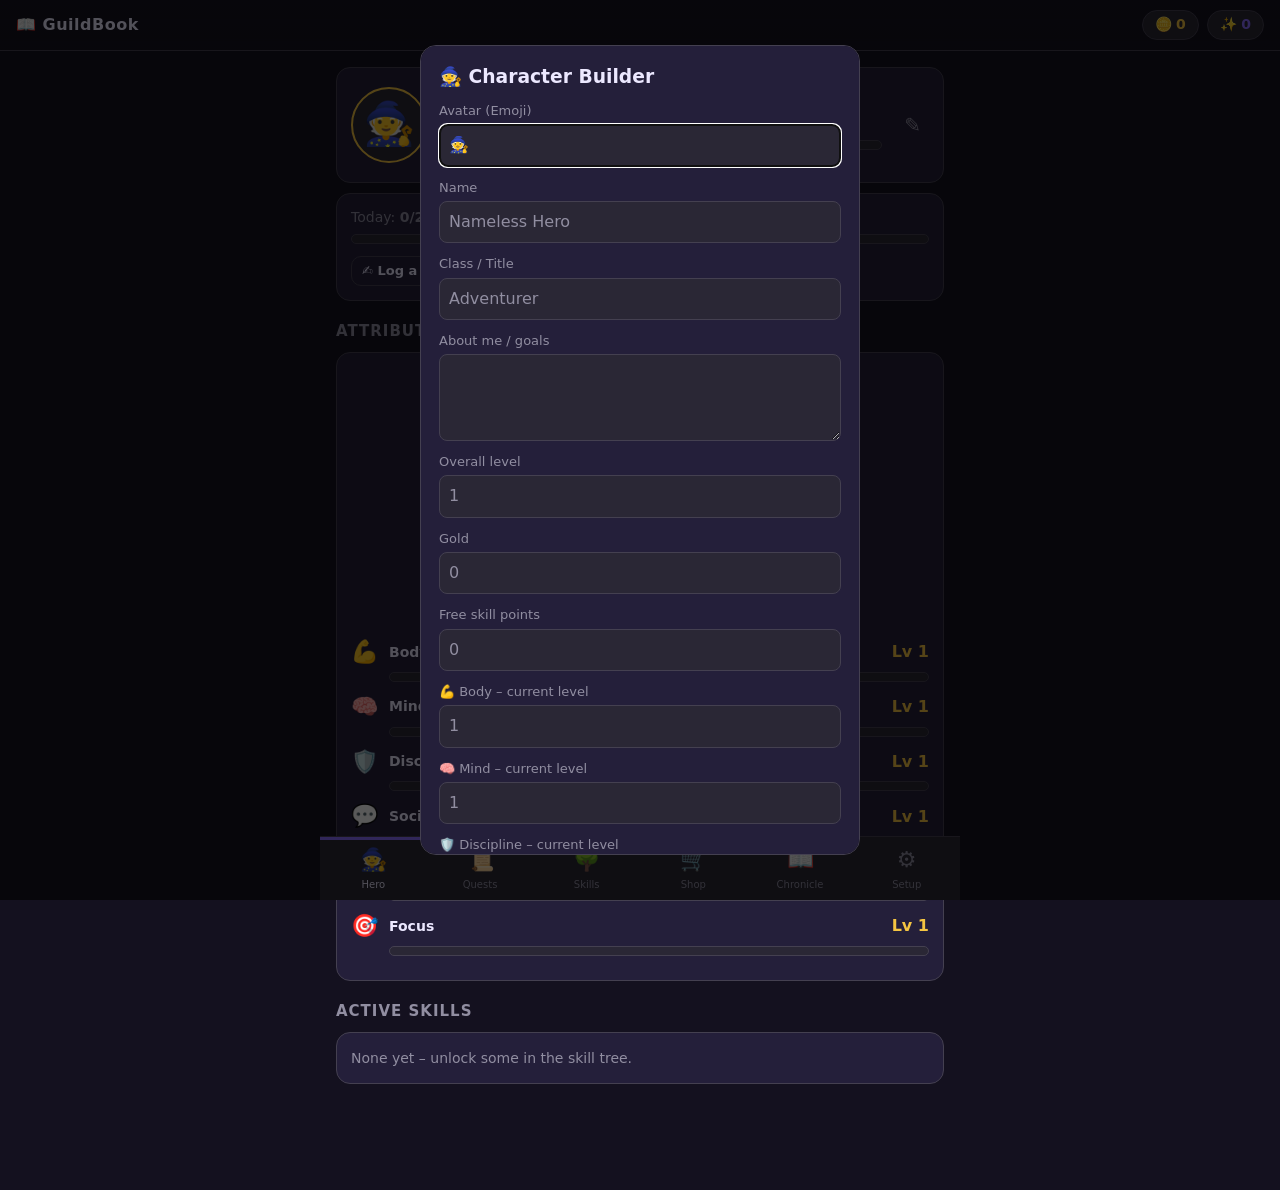
==== index.html @ cfbd2973 "Initial commit: GuildBook PWA Co-Authored-By: Claude Sonnet 5.5 <noreply@anthropic.com>" ====
<!doctype html>
<html lang="en">
<head>
<meta charset="utf-8">
<meta name="viewport" content="width=device-width, initial-scale=1, viewport-fit=cover">
<title>GuildBook</title>
<meta name="theme-color" content="#14111f">
<meta name="description" content="Your real-life character sheet with quest log, skill tree and rewards.">
<link rel="manifest" href="manifest.webmanifest">
<link rel="icon" href="icon.svg" type="image/svg+xml">
<link rel="apple-touch-icon" href="icon-192.png">
<link rel="stylesheet" href="style.css">
</head>
<body>
<header class="top">
  <div class="brand">📖 GuildBook</div>
  <div class="chips">
    <span class="chip gold" title="Gold">🪙 <b id="gold">0</b></span>
    <span class="chip sp" title="Skill points">✨ <b id="sp">0</b></span>
  </div>
</header>

<main id="view"></main>

<nav class="tabs" id="tabs">
  <button data-tab="hero"><i>🧙</i>Hero</button>
  <button data-tab="quests"><i>📜</i>Quests</button>
  <button data-tab="skills"><i>🌳</i>Skills</button>
  <button data-tab="shop"><i>🛒</i>Shop</button>
  <button data-tab="log"><i>📖</i>Chronicle</button>
  <button data-tab="setup"><i>⚙️</i>Setup</button>
</nav>

<dialog id="dlg"></dialog>
<div id="toast" hidden></div>
<input type="file" id="importFile" accept="application/json" hidden>

<script src="app.js"></script>
</body>
</html>
---- style.css ----
:root{
  /* Diese fünf werden per Design-Einstellung (app.js) überschrieben, der Rest leitet sich daraus ab */
  --bg:#14111f; --card:#241f3a; --text:#ece8ff; --gold:#f5c542; --accent:#8b6cff;
  --bg2:color-mix(in srgb,var(--bg) 90%,var(--text));
  --line:color-mix(in srgb,var(--bg) 78%,var(--text));
  --muted:color-mix(in srgb,var(--text) 58%,var(--bg));
  --font:system-ui,-apple-system,"Segoe UI",sans-serif;
  --good:#4cd38a; --bad:#e5604d;
  --nav:64px;
}
*{box-sizing:border-box;-webkit-tap-highlight-color:transparent}
html,body{margin:0;background:var(--bg);color:var(--text);font:16px/1.4 var(--font)}
body{min-height:100vh;padding-bottom:calc(var(--nav) + env(safe-area-inset-bottom) + 16px)}
button,input,select,textarea{font:inherit;color:inherit}

.top{position:sticky;top:0;z-index:5;display:flex;align-items:center;justify-content:space-between;
  padding:calc(10px + env(safe-area-inset-top)) 16px 10px;background:linear-gradient(var(--bg),rgba(20,17,31,.92));
  border-bottom:1px solid var(--line);backdrop-filter:blur(6px)}
.brand{font-weight:700;letter-spacing:.5px}
.chips{display:flex;gap:8px}
.chip{background:var(--bg2);border:1px solid var(--line);border-radius:999px;padding:4px 12px;font-size:14px}
.chip.gold b{color:var(--gold)} .chip.sp b{color:var(--accent)}

main{max-width:640px;margin:0 auto;padding:16px}
h2{margin:20px 0 10px;font-size:15px;text-transform:uppercase;letter-spacing:1px;color:var(--muted);display:flex;justify-content:space-between;align-items:center}
h2:first-child{margin-top:0}

.card{background:var(--card);border:1px solid var(--line);border-radius:14px;padding:14px;margin-bottom:10px}
.muted{color:var(--muted);font-size:14px}
.small{font-size:13px}

.tabs{position:fixed;left:0;right:0;bottom:0;max-width:640px;margin:0 auto;z-index:5;display:flex;height:calc(var(--nav) + env(safe-area-inset-bottom));
  padding-bottom:env(safe-area-inset-bottom);background:var(--bg2);border-top:1px solid var(--line)}
.tabs button{flex:1;background:none;border:0;color:var(--muted);font-size:11px;display:flex;flex-direction:column;align-items:center;justify-content:center;gap:2px;cursor:pointer}
.tabs button i{font-style:normal;font-size:22px}
.tabs button.on{color:var(--text);box-shadow:inset 0 3px 0 var(--accent)}

.btn{background:var(--accent);border:0;border-radius:10px;padding:9px 14px;font-weight:600;cursor:pointer}
.btn.ghost{background:transparent;border:1px solid var(--line)}
.btn.danger{background:var(--bad)}
.btn.sm{padding:5px 10px;font-size:13px}
.btn:disabled{opacity:.4;cursor:not-allowed}

/* Held */
.hero{display:flex;gap:14px;align-items:center}
.avatar{width:76px;height:76px;border-radius:50%;background:var(--bg2);border:2px solid var(--gold);display:grid;place-items:center;font-size:42px;flex:none}
.hero h1{margin:0;font-size:22px}
.lvl{color:var(--gold);font-weight:700}
.bar{height:10px;background:var(--bg2);border-radius:99px;overflow:hidden;border:1px solid var(--line)}
.bar>div{height:100%;background:var(--accent);transition:width .4s}
.bar.xp>div{background:var(--gold)}
label.f input[type=color]{height:42px;padding:2px}
.tabs button{font-size:10px}
.stat{display:grid;grid-template-columns:28px 1fr auto;gap:4px 10px;align-items:center;margin:10px 0}
.stat .bar{grid-column:2/4}
.stat b{font-size:14px}
.radar{display:block;margin:0 auto;width:100%;max-width:260px}
.radar polygon{fill:none;stroke:var(--line)}
.radar .data{fill:rgba(139,108,255,.35);stroke:var(--accent);stroke-width:2}
.radar text{font-size:14px;text-anchor:middle;dominant-baseline:middle}
.pill{display:inline-block;background:var(--bg2);border:1px solid var(--line);border-radius:99px;padding:2px 10px;margin:2px 4px 2px 0;font-size:13px}

/* Quests */
.quest{display:flex;align-items:center;gap:12px}
.check{width:38px;height:38px;border-radius:10px;border:2px solid var(--accent);background:transparent;font-size:20px;cursor:pointer;flex:none;display:grid;place-items:center}
.quest.done .check{background:var(--good);border-color:var(--good);color:#06210f}
.quest.done .qt{text-decoration:line-through;color:var(--muted)}
.quest .qt{flex:1;min-width:0}
.quest .qt b{display:block;overflow-wrap:anywhere}
.reward{font-size:13px;color:var(--gold);white-space:nowrap}
.edit{background:none;border:0;color:var(--muted);font-size:20px;cursor:pointer;padding:4px 8px}
.diff{letter-spacing:-2px}

/* Skills */
.branch h3{margin:0 0 8px;font-size:16px}
.tier{display:flex;flex-wrap:wrap;gap:8px;justify-content:center}
.arrow{text-align:center;color:var(--line);line-height:1;margin:4px 0}
.node{flex:1 1 140px;max-width:200px;background:var(--bg2);border:2px solid var(--line);border-radius:12px;padding:10px;text-align:center;cursor:pointer;font-size:14px}
.node .ic{font-size:26px}
.node.avail{border-color:var(--accent)}
.node.got{border-color:var(--gold);background:rgba(245,197,66,.08)}
.node.locked{opacity:.5}
.node small{display:block;color:var(--muted);margin-top:2px}

/* Shop */
.item{display:flex;align-items:center;gap:12px}
.item .ic{font-size:30px}
.item .qt{flex:1}

dialog{width:min(92vw,440px);background:var(--card);color:var(--text);border:1px solid var(--line);border-radius:16px;padding:18px;max-height:90vh;overflow:auto}
dialog::backdrop{background:rgba(0,0,0,.65)}
dialog h3{margin:0 0 12px}
label.f{display:block;margin-bottom:12px;font-size:13px;color:var(--muted)}
label.f input,label.f select,label.f textarea{display:block;width:100%;margin-top:4px;padding:9px;background:var(--bg2);border:1px solid var(--line);border-radius:8px;font-size:16px}
.checks{display:flex;flex-direction:column;gap:6px;margin-top:4px}
.checks label{color:var(--text);font-size:14px;display:flex;gap:8px;align-items:center}
.row{display:flex;gap:8px;justify-content:flex-end;margin-top:14px}

#toast{position:fixed;left:50%;transform:translateX(-50%);bottom:calc(var(--nav) + env(safe-area-inset-bottom) + 14px);z-index:20;
  background:#000d;border:1px solid var(--gold);padding:10px 16px;border-radius:12px;max-width:90vw;display:flex;gap:12px;align-items:center;text-align:center}
#toast button{background:none;border:0;color:var(--gold);font-weight:700;cursor:pointer}
#toast.big{font-size:20px;border-width:2px;animation:pop .5s}
@keyframes pop{from{transform:translateX(-50%) scale(.6);opacity:0}}

.logline{padding:8px 0;border-bottom:1px solid var(--line);font-size:14px}
.logline time{color:var(--muted);font-size:12px;display:block}
.empty{text-align:center;color:var(--muted);padding:24px 8px}
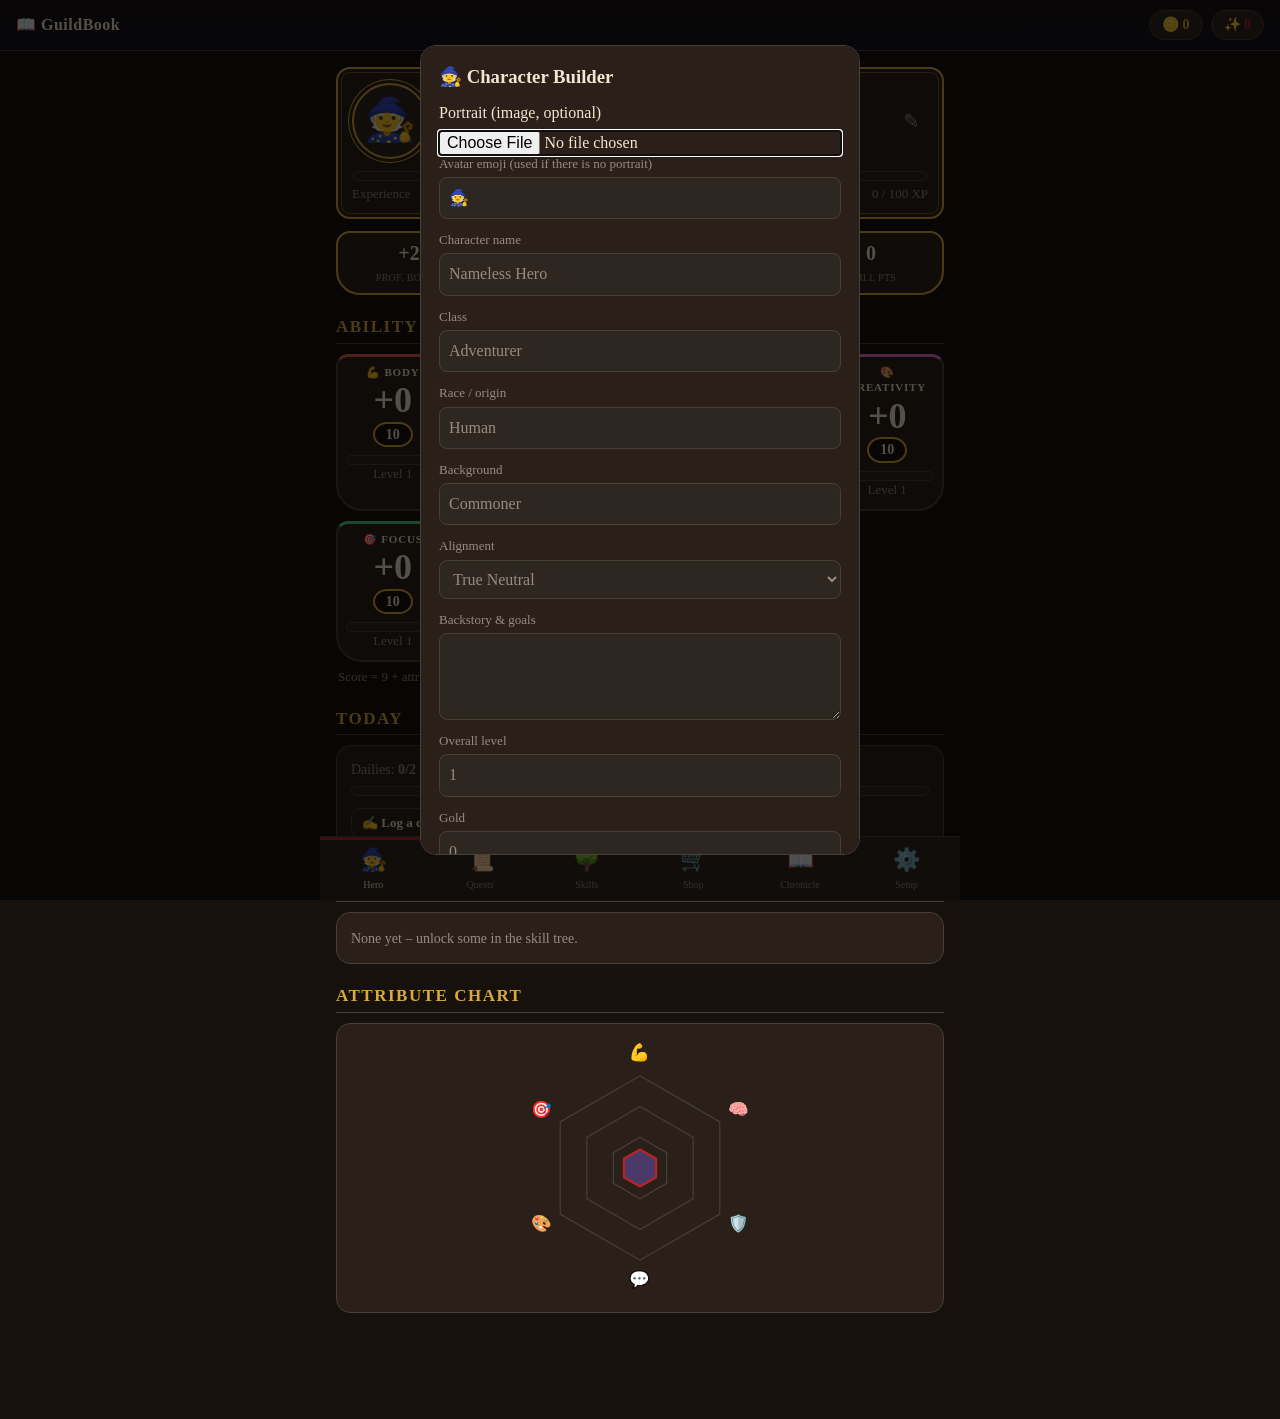
==== commit 13d15e81: "D&D-style hero page, weekly quests, portrait and background images, dragon theme Co-Authored-By: Cla" ====
--- a/index.html
+++ b/index.html
@@ -4,7 +4,7 @@
 <meta charset="utf-8">
 <meta name="viewport" content="width=device-width, initial-scale=1, viewport-fit=cover">
 <title>GuildBook</title>
-<meta name="theme-color" content="#14111f">
+<meta name="theme-color" content="#17110e">
 <meta name="description" content="Your real-life character sheet with quest log, skill tree and rewards.">
 <link rel="manifest" href="manifest.webmanifest">
 <link rel="icon" href="icon.svg" type="image/svg+xml">
@@ -12,6 +12,7 @@
 <link rel="stylesheet" href="style.css">
 </head>
 <body>
+<div id="bgimg"></div>
 <header class="top">
   <div class="brand">📖 GuildBook</div>
   <div class="chips">
--- a/style.css
+++ b/style.css
@@ -5,12 +5,14 @@
   --line:color-mix(in srgb,var(--bg) 78%,var(--text));
   --muted:color-mix(in srgb,var(--text) 58%,var(--bg));
   --font:system-ui,-apple-system,"Segoe UI",sans-serif;
+  --serif:Georgia,"Palatino Linotype","Times New Roman",serif; --dim:.7;
   --good:#4cd38a; --bad:#e5604d;
   --nav:64px;
 }
 *{box-sizing:border-box;-webkit-tap-highlight-color:transparent}
-html,body{margin:0;background:var(--bg);color:var(--text);font:16px/1.4 var(--font)}
-body{min-height:100vh;padding-bottom:calc(var(--nav) + env(safe-area-inset-bottom) + 16px)}
+html{background:var(--bg)}
+html,body{margin:0;color:var(--text);font:16px/1.4 var(--font)}
+body{background:transparent;min-height:100vh;padding-bottom:calc(var(--nav) + env(safe-area-inset-bottom) + 16px)}
 button,input,select,textarea{font:inherit;color:inherit}
 
 .top{position:sticky;top:0;z-index:5;display:flex;align-items:center;justify-content:space-between;
@@ -35,9 +37,9 @@
 .tabs button i{font-style:normal;font-size:22px}
 .tabs button.on{color:var(--text);box-shadow:inset 0 3px 0 var(--accent)}
 
-.btn{background:var(--accent);border:0;border-radius:10px;padding:9px 14px;font-weight:600;cursor:pointer}
-.btn.ghost{background:transparent;border:1px solid var(--line)}
-.btn.danger{background:var(--bad)}
+.btn{background:var(--accent);color:var(--bg);border:0;border-radius:10px;padding:9px 14px;font-weight:600;cursor:pointer}
+.btn.ghost{background:transparent;color:var(--text);border:1px solid var(--line)}
+.btn.danger{background:var(--bad);color:#fff}
 .btn.sm{padding:5px 10px;font-size:13px}
 .btn:disabled{opacity:.4;cursor:not-allowed}
 
@@ -96,6 +98,7 @@
 .checks label{color:var(--text);font-size:14px;display:flex;gap:8px;align-items:center}
 .row{display:flex;gap:8px;justify-content:flex-end;margin-top:14px}
 
+#toast[hidden]{display:none}
 #toast{position:fixed;left:50%;transform:translateX(-50%);bottom:calc(var(--nav) + env(safe-area-inset-bottom) + 14px);z-index:20;
   background:#000d;border:1px solid var(--gold);padding:10px 16px;border-radius:12px;max-width:90vw;display:flex;gap:12px;align-items:center;text-align:center}
 #toast button{background:none;border:0;color:var(--gold);font-weight:700;cursor:pointer}
@@ -105,3 +108,33 @@
 .logline{padding:8px 0;border-bottom:1px solid var(--line);font-size:14px}
 .logline time{color:var(--muted);font-size:12px;display:block}
 .empty{text-align:center;color:var(--muted);padding:24px 8px}
+
+/* Hintergrundbild */
+#bgimg{position:fixed;inset:0;z-index:-1;background:center/cover no-repeat}
+#bgimg::after{content:'';position:absolute;inset:0;background:var(--bg);opacity:var(--dim)}
+.has-bg .card{background:color-mix(in srgb,var(--card) 86%,transparent)}
+.imgprev{display:block;max-width:100%;max-height:120px;border-radius:10px;margin-top:6px;border:1px solid var(--line)}
+label.chk{display:flex;gap:8px;align-items:center;margin-top:6px;font-size:13px;color:var(--muted)}
+
+/* D&D-Charakterbogen */
+h1,h2,h3,.mod,.vit b{font-family:var(--serif)}
+h2{font-variant:small-caps;font-size:17px;letter-spacing:1.5px;color:var(--gold);border-bottom:1px solid var(--line);padding-bottom:4px}
+.banner{border:2px solid var(--gold);box-shadow:inset 0 0 0 3px var(--card),inset 0 0 0 4px color-mix(in srgb,var(--gold) 45%,transparent)}
+.avatar{overflow:hidden;border-radius:50%;box-shadow:0 0 0 3px var(--card),0 0 0 4px var(--gold)}
+.avatar img{width:100%;height:100%;object-fit:cover;display:block}
+.hname{flex:1;min-width:0}
+.hname h1{font-size:22px;line-height:1.15;overflow-wrap:break-word}
+h2 .btn{font-variant:normal;font-family:var(--font);letter-spacing:0;text-transform:none}
+.cls{font-family:var(--serif);font-size:17px}
+.xpline{display:flex;justify-content:space-between;margin-top:4px}
+.vitals{display:grid;grid-template-columns:repeat(4,1fr);gap:8px;margin:12px 0 4px}
+.vit{background:var(--card);border:2px solid var(--gold);border-radius:14px 14px 24px 24px;padding:8px 2px 6px;text-align:center}
+.vit b{display:block;font-size:20px;line-height:1.2}
+.vit span{font-size:10px;text-transform:uppercase;letter-spacing:.3px;color:var(--muted);white-space:nowrap}
+.abilities{display:grid;grid-template-columns:repeat(auto-fill,minmax(104px,1fr));gap:10px;margin-top:10px}
+.ability{background:var(--card);border:2px solid var(--line);border-top:3px solid var(--c,var(--gold));border-radius:12px 12px 26px 26px;padding:8px 8px 10px;text-align:center}
+.an{font-size:11px;text-transform:uppercase;letter-spacing:.8px;font-weight:700;overflow-wrap:anywhere}
+.mod{font-size:36px;font-weight:700;line-height:1.15}
+.score{display:inline-block;min-width:40px;margin:0 0 8px;padding:1px 10px;border:2px solid var(--gold);border-radius:50%/70%;background:var(--bg);font-weight:700;font-size:14px}
+.feat{padding:6px 0;border-bottom:1px solid var(--line)}
+.feat:last-child{border-bottom:0}
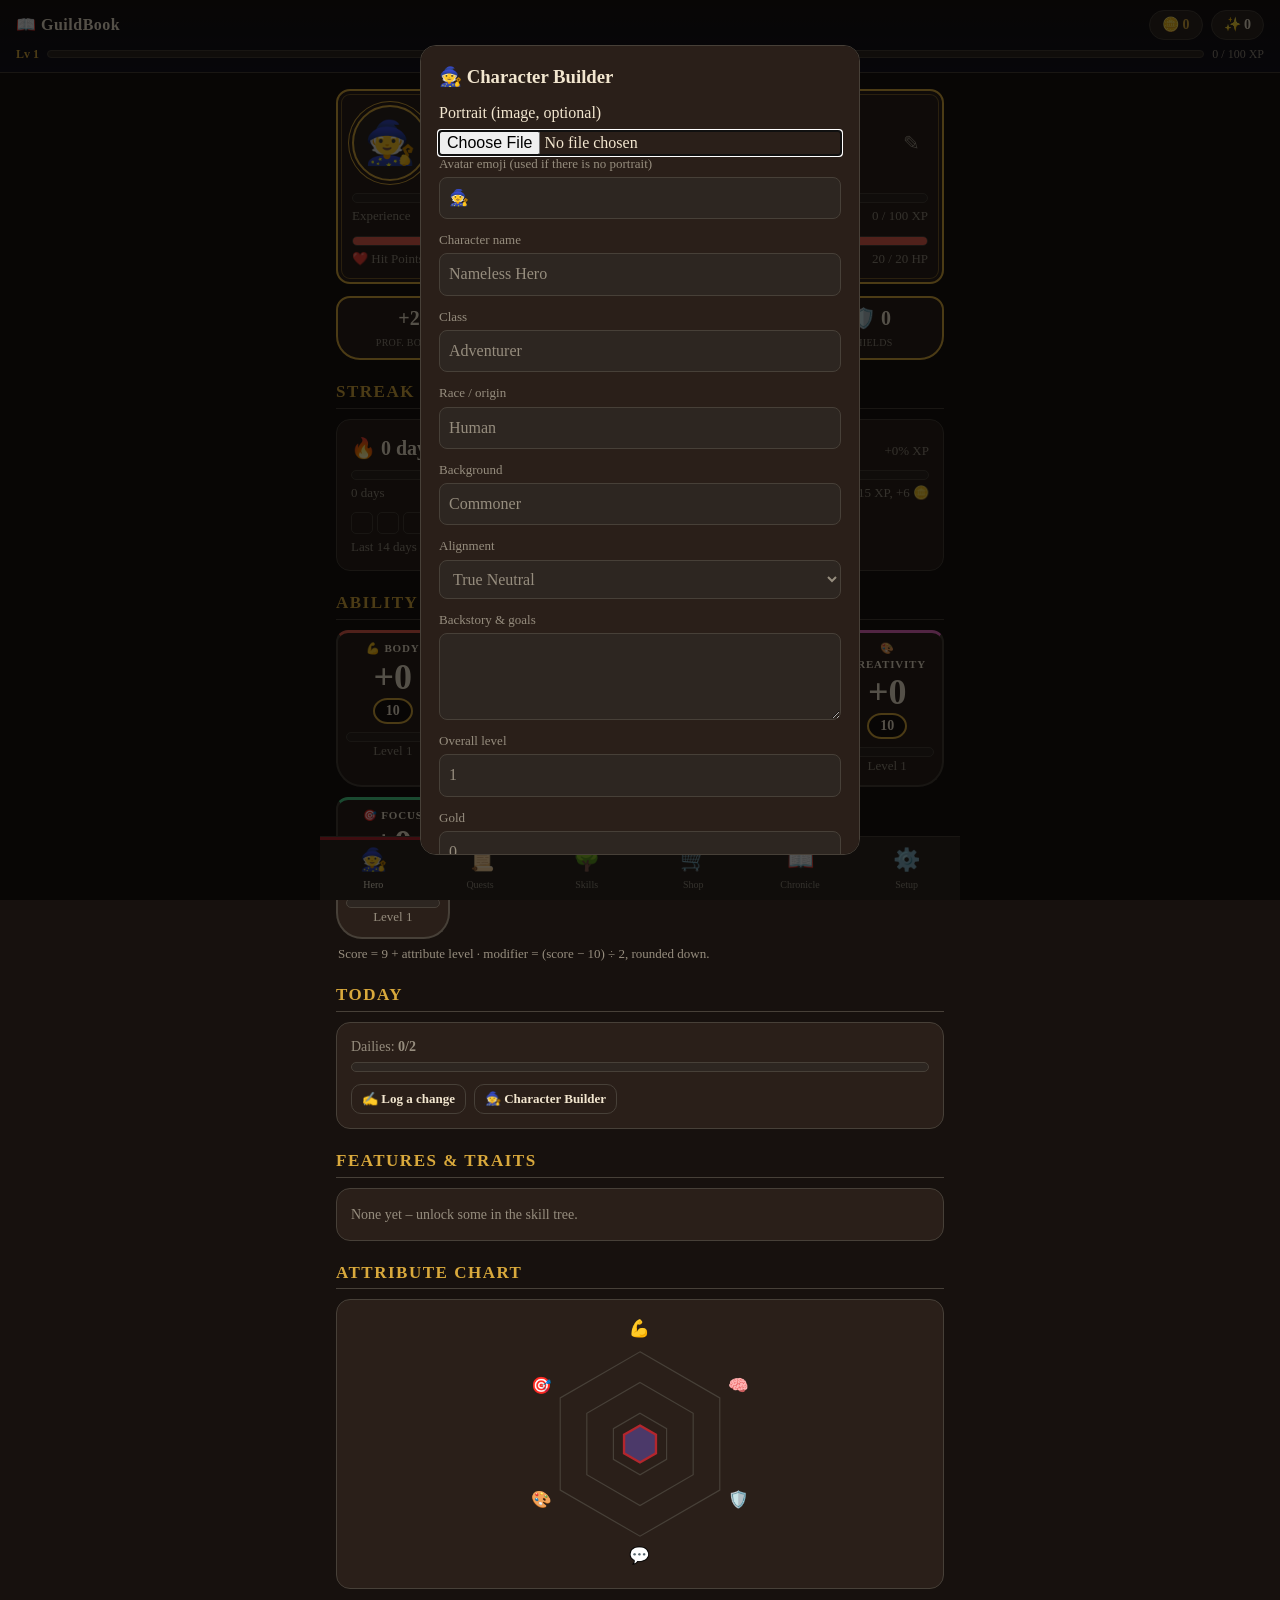
==== commit 29e249ee: "Add progress boxes trackers, streak system with milestones and XP strip Co-Authored-By: Claude Sonne" ====
--- a/index.html
+++ b/index.html
@@ -19,6 +19,7 @@
     <span class="chip gold" title="Gold">🪙 <b id="gold">0</b></span>
     <span class="chip sp" title="Skill points">✨ <b id="sp">0</b></span>
   </div>
+  <div class="xpstrip"><b id="hlv">Lv 1</b><div class="bar xp"><div id="hxpf"></div></div><span id="hxpt"></span></div>
 </header>
 
 <main id="view"></main>
--- a/style.css
+++ b/style.css
@@ -21,7 +21,7 @@
 .brand{font-weight:700;letter-spacing:.5px}
 .chips{display:flex;gap:8px}
 .chip{background:var(--bg2);border:1px solid var(--line);border-radius:999px;padding:4px 12px;font-size:14px}
-.chip.gold b{color:var(--gold)} .chip.sp b{color:var(--accent)}
+.chip.gold b{color:var(--gold)} .chip.sp b{color:var(--text)}
 
 main{max-width:640px;margin:0 auto;padding:16px}
 h2{margin:20px 0 10px;font-size:15px;text-transform:uppercase;letter-spacing:1px;color:var(--muted);display:flex;justify-content:space-between;align-items:center}
@@ -138,3 +138,28 @@
 .score{display:inline-block;min-width:40px;margin:0 0 8px;padding:1px 10px;border:2px solid var(--gold);border-radius:50%/70%;background:var(--bg);font-weight:700;font-size:14px}
 .feat{padding:6px 0;border-bottom:1px solid var(--line)}
 .feat:last-child{border-bottom:0}
+
+/* HP, Bosse, Klassen-Pfad */
+.bar.hp>div{background:var(--bad)}
+.path{display:inline-block;margin-top:6px;padding:2px 10px;border:1px solid var(--c,var(--gold));border-radius:99px;font-size:12px;font-weight:700;letter-spacing:.4px;color:var(--text);background:color-mix(in srgb,var(--c,var(--gold)) 18%,transparent)}
+.boss{display:flex;gap:12px;align-items:flex-start;border-left:4px solid var(--bad)}
+.boss .bico{font-size:38px;line-height:1;flex:none}
+.boss.done{opacity:.6;border-left-color:var(--good)}
+
+/* Fortschritts-Kästchen, Streak, Header-XP */
+.top{flex-wrap:wrap}
+.xpstrip{flex:0 0 100%;display:flex;gap:8px;align-items:center;font-size:12px;margin-top:6px;color:var(--muted)}
+.xpstrip b{color:var(--gold);font-family:var(--serif)}
+.xpstrip .bar{flex:1;height:8px}
+.thead{display:flex;gap:10px;align-items:center}
+.boxes{display:flex;flex-wrap:wrap;gap:6px;margin-top:10px}
+.bx{width:32px;height:32px;border-radius:8px;border:2px solid var(--accent);background:transparent;display:inline-grid;place-items:center;font-size:17px;cursor:pointer;padding:0}
+.bx.on{background:var(--good);border-color:var(--good);color:#06210f;cursor:default;font-weight:700}
+.track.done{opacity:.65}
+.srow{display:flex;gap:12px;align-items:baseline;justify-content:space-between}
+.srow b{font-family:var(--serif);font-size:20px}
+.days{display:flex;gap:4px;margin-top:10px;flex-wrap:wrap}
+.dbx{width:22px;height:22px;border-radius:5px;border:1px solid var(--line);display:inline-grid;place-items:center;font-size:12px;color:var(--bg)}
+.dbx.on{background:var(--gold);border-color:var(--gold)}
+.dbx.sh{border-color:var(--accent);color:var(--text)}
+.dbx.today{outline:2px solid var(--text);outline-offset:1px}
